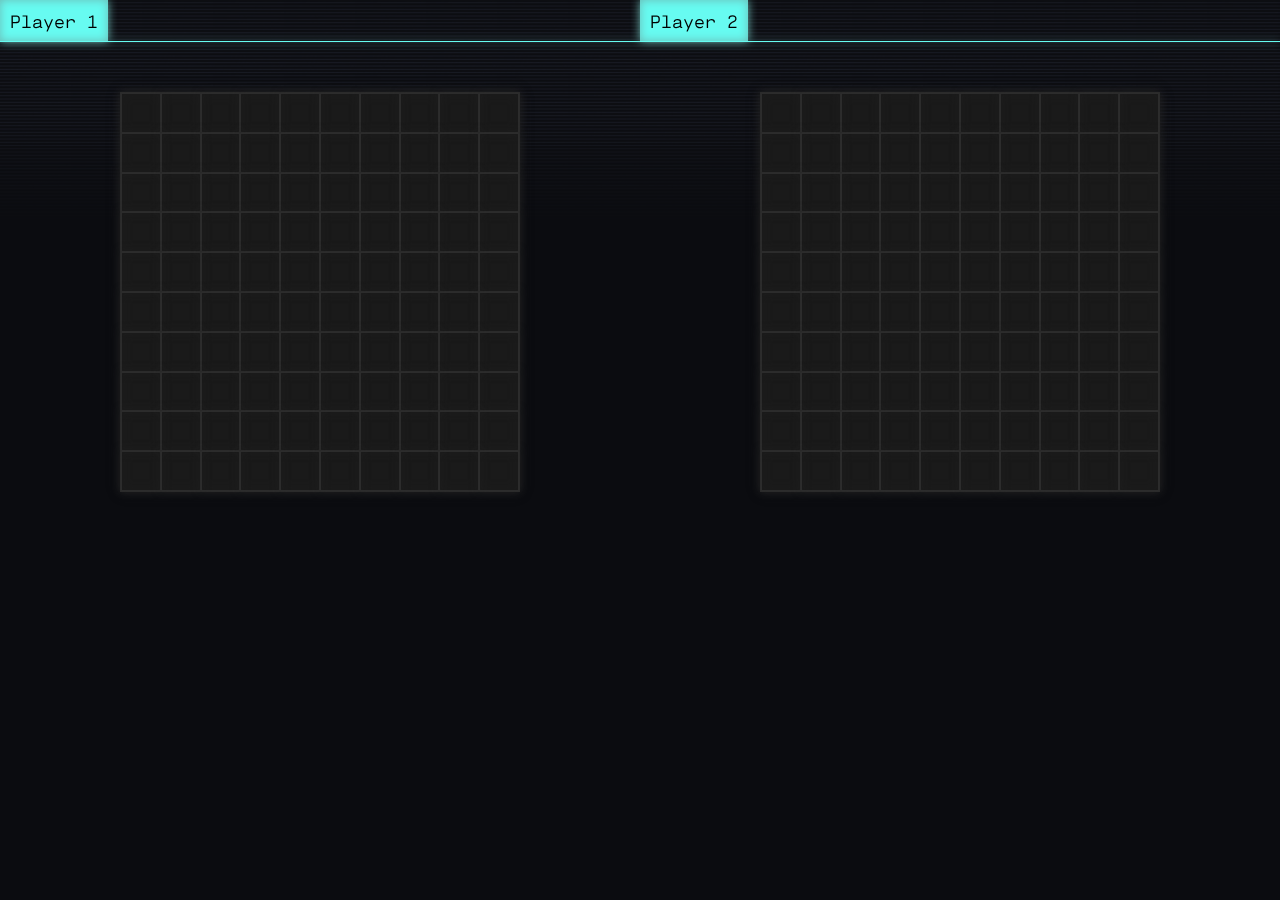
==== ui/game.html @ b1a4f87f "original code add" ====
<!DOCTYPE html>
<html lang="en">

<head>
    <meta charset="UTF-8">
    <meta http-equiv="X-UA-Compatible" content="IE=edge">
    <meta name="viewport" content="width=device-width, initial-scale=1.0">
    <title>Battlesh1p</title>
    <link rel="stylesheet" href="css/style.css">
</head>

<body>
    <div class="parent">
        <div class="left">
            <div>
                <div class="title"><span>Player 1</span></div>
                <table id="player-1" cellspacing="0">
                    <tbody>
                        <tr>
                            <td></td>
                            <td></td>
                            <td></td>
                            <td></td>
                            <td></td>
                            <td></td>
                            <td></td>
                            <td></td>
                            <td></td>
                            <td></td>
                        </tr>
                        <tr>
                            <td></td>
                            <td></td>
                            <td></td>
                            <td></td>
                            <td></td>
                            <td></td>
                            <td></td>
                            <td></td>
                            <td></td>
                            <td></td>
                        </tr>
                        <tr>
                            <td></td>
                            <td></td>
                            <td></td>
                            <td></td>
                            <td></td>
                            <td></td>
                            <td></td>
                            <td></td>
                            <td></td>
                            <td></td>
                        </tr>
                        <tr>
                            <td></td>
                            <td></td>
                            <td></td>
                            <td></td>
                            <td></td>
                            <td></td>
                            <td></td>
                            <td></td>
                            <td></td>
                            <td></td>
                        </tr>
                        <tr>
                            <td></td>
                            <td></td>
                            <td></td>
                            <td></td>
                            <td></td>
                            <td></td>
                            <td></td>
                            <td></td>
                            <td></td>
                            <td></td>
                        </tr>
                        <tr>
                            <td></td>
                            <td></td>
                            <td></td>
                            <td></td>
                            <td></td>
                            <td></td>
                            <td></td>
                            <td></td>
                            <td></td>
                            <td></td>
                        </tr>
                        <tr>
                            <td></td>
                            <td></td>
                            <td></td>
                            <td></td>
                            <td></td>
                            <td></td>
                            <td></td>
                            <td></td>
                            <td></td>
                            <td></td>
                        </tr>
                        <tr>
                            <td></td>
                            <td></td>
                            <td></td>
                            <td></td>
                            <td></td>
                            <td></td>
                            <td></td>
                            <td></td>
                            <td></td>
                            <td></td>
                        </tr>
                        <tr>
                            <td></td>
                            <td></td>
                            <td></td>
                            <td></td>
                            <td></td>
                            <td></td>
                            <td></td>
                            <td></td>
                            <td></td>
                            <td></td>
                        </tr>
                        <tr>
                            <td></td>
                            <td></td>
                            <td></td>
                            <td></td>
                            <td></td>
                            <td></td>
                            <td></td>
                            <td></td>
                            <td></td>
                            <td></td>
                        </tr>
                    </tbody>
                </table>
            </div>
        </div>
        <div class="right">
            <div>
                <div class="title">
                    <span>Player 2</span>
                </div>
                <table id="player-2" cellspacing="0">
                    <tbody>
                        <tr>
                            <td></td>
                            <td></td>
                            <td></td>
                            <td></td>
                            <td></td>
                            <td></td>
                            <td></td>
                            <td></td>
                            <td></td>
                            <td></td>
                        </tr>
                        <tr>
                            <td></td>
                            <td></td>
                            <td></td>
                            <td></td>
                            <td></td>
                            <td></td>
                            <td></td>
                            <td></td>
                            <td></td>
                            <td></td>
                        </tr>
                        <tr>
                            <td></td>
                            <td></td>
                            <td></td>
                            <td></td>
                            <td></td>
                            <td></td>
                            <td></td>
                            <td></td>
                            <td></td>
                            <td></td>
                        </tr>
                        <tr>
                            <td></td>
                            <td></td>
                            <td></td>
                            <td></td>
                            <td></td>
                            <td></td>
                            <td></td>
                            <td></td>
                            <td></td>
                            <td></td>
                        </tr>
                        <tr>
                            <td></td>
                            <td></td>
                            <td></td>
                            <td></td>
                            <td></td>
                            <td></td>
                            <td></td>
                            <td></td>
                            <td></td>
                            <td></td>
                        </tr>
                        <tr>
                            <td></td>
                            <td></td>
                            <td></td>
                            <td></td>
                            <td></td>
                            <td></td>
                            <td></td>
                            <td></td>
                            <td></td>
                            <td></td>
                        </tr>
                        <tr>
                            <td></td>
                            <td></td>
                            <td></td>
                            <td></td>
                            <td></td>
                            <td></td>
                            <td></td>
                            <td></td>
                            <td></td>
                            <td></td>
                        </tr>
                        <tr>
                            <td></td>
                            <td></td>
                            <td></td>
                            <td></td>
                            <td></td>
                            <td></td>
                            <td></td>
                            <td></td>
                            <td></td>
                            <td></td>
                        </tr>
                        <tr>
                            <td></td>
                            <td></td>
                            <td></td>
                            <td></td>
                            <td></td>
                            <td></td>
                            <td></td>
                            <td></td>
                            <td></td>
                            <td></td>
                        </tr>
                        <tr>
                            <td></td>
                            <td></td>
                            <td></td>
                            <td></td>
                            <td></td>
                            <td></td>
                            <td></td>
                            <td></td>
                            <td></td>
                            <td></td>
                        </tr>
                    </tbody>
                </table>
            </div>
        </div>
    </div>
    <script src="eel.js"></script>
    <script>
        let player1 = document.querySelector("#player-1");
        let player2 = document.querySelector("#player-2");
        let p1coords = [];
        //maps table x and y coordinates
        const addTableIdentifiers = (table) => {
            row = table.children[0].children;
            for (let index = 0; index < row.length; index++) {
                row[index].setAttribute('x', index + 1)
                for (let jay = 0; jay < row[index].children.length; jay++) {
                    row[index].children[jay].setAttribute('y', jay + 1);
                }
            }
        }
        
        window.onload = () => {
            addTableIdentifiers(player1)
            addTableIdentifiers(player2)
            eel.getBoard();
        }
        player1.addEventListener("click", (event) => {
            let coords = [parseInt(event.target.parentNode.getAttribute('x')), event.target.getAttribute('y')]
            eel.attack(coords[0], coords[1]);
        });
        player2.addEventListener("click", (event) => {

        });
        eel.expose(mapBoard)
        function mapBoard(board, playerNum) {
            board = JSON.parse(board);
            let selectedTable;
            if (parseInt(playerNum) == 0) {
                selectedTable = player1.children[0].children;
            } else {
                selectedTable = player2.children[0].children;
            }
            for (let index = 0; index < board.length; index++) {
                tableRow = selectedTable[index].cells;
                console.log(tableRow)
                for (let jay = 0; jay < tableRow.length; jay++) {
                    const element = tableRow[jay];
                    if(board[index][jay] == 0) {
                        element.className = "";
                    } else {
                        element.className = "active-cell";
                    }
                }
            }
        }
        eel.expose(gameAlert)
        function gameAlert(message){
            alert(message);
        }
    </script>
</body>

</html>
---- ui/css/style.css ----
@font-face {
  font-family: "cartograph";
  font-style: normal;
  font-weight: 400;
  src: url("./fonts/cartograph-mono-cf.otf") format("opentype");
}
body {
  background: #0b0c10 url("../assets/bg.png") repeat-x;
  font-family: "cartograph", sans-serif;
  color: white;
  margin: 0;
  padding: 0;
}
.logo {
  text-transform: uppercase;
  font-size: 72px;
  margin: 0;
  padding: 0;
  filter: drop-shadow(0px 0px 5px #6cbab5);
}
button {
  font-family: "cartograph";
  padding: 20px;
  margin-top: 10px;
  margin-bottom: 10px;
  background: #0b0c10;
  border: solid 1px #66fcf1;
  color: white;
  box-shadow: inset 0 0 10px #6cbab5;
  font-weight: bold;
  text-transform: uppercase;
  cursor: pointer;
  transition: all 0.5s;
  filter: drop-shadow(0px 0px 5px #6cbab5);
}
button:hover {
  background: #66fcf1;
  color: black;
}
hr {
  box-shadow: 0 0 10px #6cbab5;
}
.main {
  text-align: center;
  display: flex;
  align-items: center;
  justify-content: center;
  width: 100vw;
  height: 100vh;
}
.main div {
  padding: 50px;
  border: solid 1px #66fcf1;
  box-shadow: inset 0 0 5px #6cbab5;
  background: #0b0c10;
  filter: drop-shadow(0px 0px 5px #6cbab5);
}
.parent {
  display: grid;
  grid-template-columns: repeat(2, 1fr);
  grid-template-rows: 1fr;
  grid-column-gap: 0px;
  grid-row-gap: 0px;
  height: 100vh;
}
.left {
  grid-area: 1 / 1 / 2 / 2;
  display: flex;
}
.right {
  grid-area: 1 / 2 / 2 / 3;
  display: flex;
}
.left div, .right div {  
    width: 100%;
}
table {
    width: 400px;
    height: 400px;
    margin-left: auto;
    margin-right: auto;
    background: #1a1a1a;
    filter: drop-shadow(0px 0px 5px #222222);
    border: solid 1px #2c2c2c;
}
td {
    border: solid 1px #2c2c2c;
    color: white;
    cursor: pointer;
    transition: all .5s;
    filter: drop-shadow(0px 0px 5px #222222);
}
td:hover {
    border: solid 1px #66fcf1;
    background: #6cbab5;
    filter: drop-shadow(0px 0px 5px #6cbab5);
}
.title{
    text-align: left !important;
    padding-top: 10px;
    padding-bottom: 10px;
    font-size: large;
    border-bottom: solid 1px  #66fcf1;
    filter: drop-shadow(0px 0px 5px #6cbab5);
    margin-bottom: 50px;
}
.title span {
    padding: 10px;
    background: #67fbf1;
    color: black;
    box-shadow: inset 0 0 10px #6cbab5;
}
.active-cell {
  border: solid 1px #66fcf1;
  background: #6cbab5;
  filter: drop-shadow(0px 0px 5px #6cbab5);
}
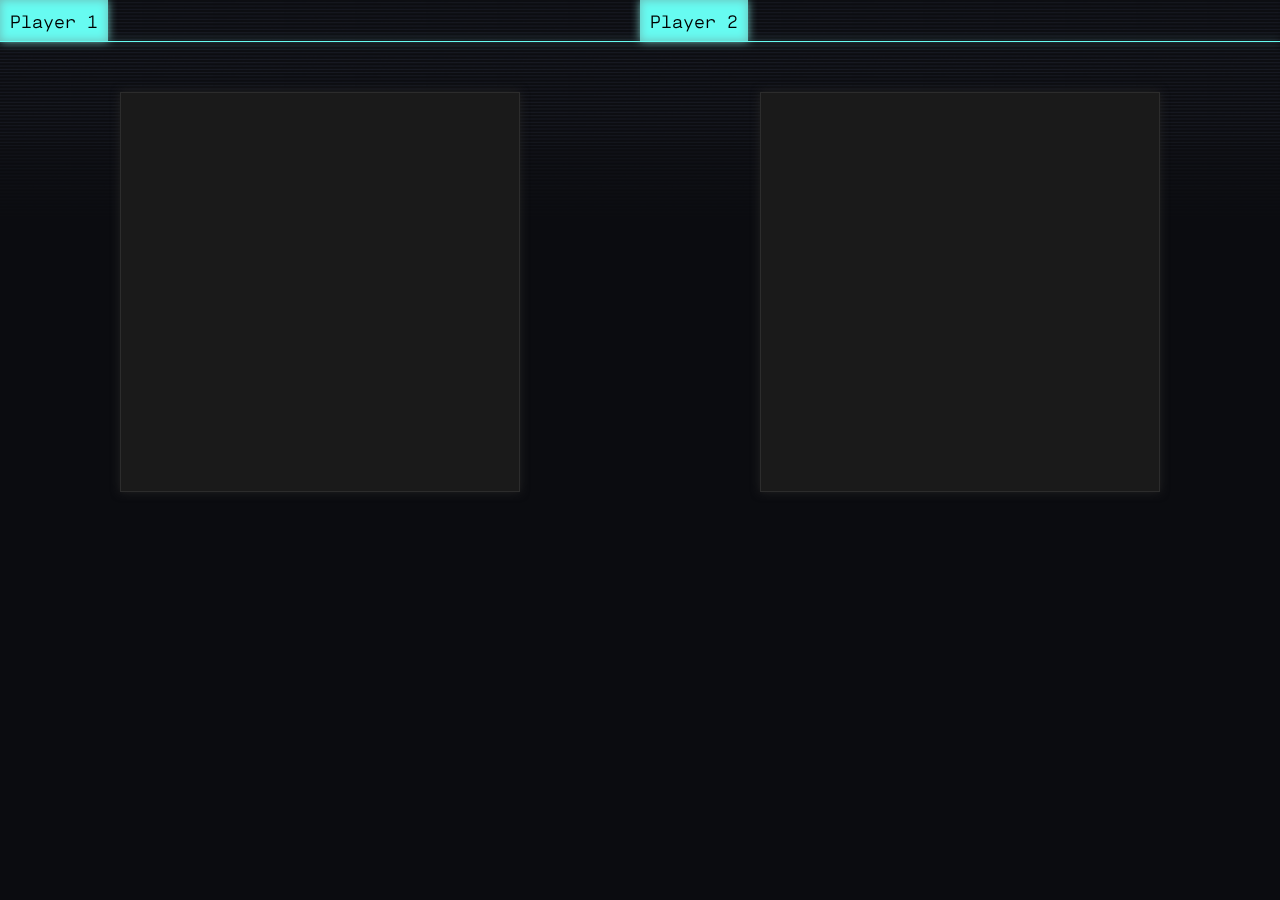
==== commit 18424851: "Auto table" ====
--- a/ui/game.html
+++ b/ui/game.html
@@ -7,6 +7,9 @@
     <meta name="viewport" content="width=device-width, initial-scale=1.0">
     <title>Battlesh1p</title>
     <link rel="stylesheet" href="css/style.css">
+    <link rel="stylesheet" href="siiimpleToast/style.css">
+    <link rel="stylesheet" href="css/animate.min.css">
+    <script src="siiimpleToast/siiimple-toast.min.js"></script>
 </head>
 
 <body>
@@ -15,128 +18,6 @@
             <div>
                 <div class="title"><span>Player 1</span></div>
                 <table id="player-1" cellspacing="0">
-                    <tbody>
-                        <tr>
-                            <td></td>
-                            <td></td>
-                            <td></td>
-                            <td></td>
-                            <td></td>
-                            <td></td>
-                            <td></td>
-                            <td></td>
-                            <td></td>
-                            <td></td>
-                        </tr>
-                        <tr>
-                            <td></td>
-                            <td></td>
-                            <td></td>
-                            <td></td>
-                            <td></td>
-                            <td></td>
-                            <td></td>
-                            <td></td>
-                            <td></td>
-                            <td></td>
-                        </tr>
-                        <tr>
-                            <td></td>
-                            <td></td>
-                            <td></td>
-                            <td></td>
-                            <td></td>
-                            <td></td>
-                            <td></td>
-                            <td></td>
-                            <td></td>
-                            <td></td>
-                        </tr>
-                        <tr>
-                            <td></td>
-                            <td></td>
-                            <td></td>
-                            <td></td>
-                            <td></td>
-                            <td></td>
-                            <td></td>
-                            <td></td>
-                            <td></td>
-                            <td></td>
-                        </tr>
-                        <tr>
-                            <td></td>
-                            <td></td>
-                            <td></td>
-                            <td></td>
-                            <td></td>
-                            <td></td>
-                            <td></td>
-                            <td></td>
-                            <td></td>
-                            <td></td>
-                        </tr>
-                        <tr>
-                            <td></td>
-                            <td></td>
-                            <td></td>
-                            <td></td>
-                            <td></td>
-                            <td></td>
-                            <td></td>
-                            <td></td>
-                            <td></td>
-                            <td></td>
-                        </tr>
-                        <tr>
-                            <td></td>
-                            <td></td>
-                            <td></td>
-                            <td></td>
-                            <td></td>
-                            <td></td>
-                            <td></td>
-                            <td></td>
-                            <td></td>
-                            <td></td>
-                        </tr>
-                        <tr>
-                            <td></td>
-                            <td></td>
-                            <td></td>
-                            <td></td>
-                            <td></td>
-                            <td></td>
-                            <td></td>
-                            <td></td>
-                            <td></td>
-                            <td></td>
-                        </tr>
-                        <tr>
-                            <td></td>
-                            <td></td>
-                            <td></td>
-                            <td></td>
-                            <td></td>
-                            <td></td>
-                            <td></td>
-                            <td></td>
-                            <td></td>
-                            <td></td>
-                        </tr>
-                        <tr>
-                            <td></td>
-                            <td></td>
-                            <td></td>
-                            <td></td>
-                            <td></td>
-                            <td></td>
-                            <td></td>
-                            <td></td>
-                            <td></td>
-                            <td></td>
-                        </tr>
-                    </tbody>
                 </table>
             </div>
         </div>
@@ -146,187 +27,21 @@
                     <span>Player 2</span>
                 </div>
                 <table id="player-2" cellspacing="0">
-                    <tbody>
-                        <tr>
-                            <td></td>
-                            <td></td>
-                            <td></td>
-                            <td></td>
-                            <td></td>
-                            <td></td>
-                            <td></td>
-                            <td></td>
-                            <td></td>
-                            <td></td>
-                        </tr>
-                        <tr>
-                            <td></td>
-                            <td></td>
-                            <td></td>
-                            <td></td>
-                            <td></td>
-                            <td></td>
-                            <td></td>
-                            <td></td>
-                            <td></td>
-                            <td></td>
-                        </tr>
-                        <tr>
-                            <td></td>
-                            <td></td>
-                            <td></td>
-                            <td></td>
-                            <td></td>
-                            <td></td>
-                            <td></td>
-                            <td></td>
-                            <td></td>
-                            <td></td>
-                        </tr>
-                        <tr>
-                            <td></td>
-                            <td></td>
-                            <td></td>
-                            <td></td>
-                            <td></td>
-                            <td></td>
-                            <td></td>
-                            <td></td>
-                            <td></td>
-                            <td></td>
-                        </tr>
-                        <tr>
-                            <td></td>
-                            <td></td>
-                            <td></td>
-                            <td></td>
-                            <td></td>
-                            <td></td>
-                            <td></td>
-                            <td></td>
-                            <td></td>
-                            <td></td>
-                        </tr>
-                        <tr>
-                            <td></td>
-                            <td></td>
-                            <td></td>
-                            <td></td>
-                            <td></td>
-                            <td></td>
-                            <td></td>
-                            <td></td>
-                            <td></td>
-                            <td></td>
-                        </tr>
-                        <tr>
-                            <td></td>
-                            <td></td>
-                            <td></td>
-                            <td></td>
-                            <td></td>
-                            <td></td>
-                            <td></td>
-                            <td></td>
-                            <td></td>
-                            <td></td>
-                        </tr>
-                        <tr>
-                            <td></td>
-                            <td></td>
-                            <td></td>
-                            <td></td>
-                            <td></td>
-                            <td></td>
-                            <td></td>
-                            <td></td>
-                            <td></td>
-                            <td></td>
-                        </tr>
-                        <tr>
-                            <td></td>
-                            <td></td>
-                            <td></td>
-                            <td></td>
-                            <td></td>
-                            <td></td>
-                            <td></td>
-                            <td></td>
-                            <td></td>
-                            <td></td>
-                        </tr>
-                        <tr>
-                            <td></td>
-                            <td></td>
-                            <td></td>
-                            <td></td>
-                            <td></td>
-                            <td></td>
-                            <td></td>
-                            <td></td>
-                            <td></td>
-                            <td></td>
-                        </tr>
-                    </tbody>
                 </table>
             </div>
         </div>
     </div>
+    <div class="modal-hidden">
+        <div class="modal-content">
+            <h1 class="logo">GAME OVER</h1>
+            <hr>
+            <span id="gameResult"></span>
+            <br>
+            <a href="index.html"><button>Go home</button></a>
+        </div>
+    </div>
     <script src="eel.js"></script>
-    <script>
-        let player1 = document.querySelector("#player-1");
-        let player2 = document.querySelector("#player-2");
-        let p1coords = [];
-        //maps table x and y coordinates
-        const addTableIdentifiers = (table) => {
-            row = table.children[0].children;
-            for (let index = 0; index < row.length; index++) {
-                row[index].setAttribute('x', index + 1)
-                for (let jay = 0; jay < row[index].children.length; jay++) {
-                    row[index].children[jay].setAttribute('y', jay + 1);
-                }
-            }
-        }
-        
-        window.onload = () => {
-            addTableIdentifiers(player1)
-            addTableIdentifiers(player2)
-            eel.getBoard();
-        }
-        player1.addEventListener("click", (event) => {
-            let coords = [parseInt(event.target.parentNode.getAttribute('x')), event.target.getAttribute('y')]
-            eel.attack(coords[0], coords[1]);
-        });
-        player2.addEventListener("click", (event) => {
-
-        });
-        eel.expose(mapBoard)
-        function mapBoard(board, playerNum) {
-            board = JSON.parse(board);
-            let selectedTable;
-            if (parseInt(playerNum) == 0) {
-                selectedTable = player1.children[0].children;
-            } else {
-                selectedTable = player2.children[0].children;
-            }
-            for (let index = 0; index < board.length; index++) {
-                tableRow = selectedTable[index].cells;
-                console.log(tableRow)
-                for (let jay = 0; jay < tableRow.length; jay++) {
-                    const element = tableRow[jay];
-                    if(board[index][jay] == 0) {
-                        element.className = "";
-                    } else {
-                        element.className = "active-cell";
-                    }
-                }
-            }
-        }
-        eel.expose(gameAlert)
-        function gameAlert(message){
-            alert(message);
-        }
-    </script>
+    <script src="js/game.js"></script>
 </body>
 
 </html>--- a/ui/css/style.css
+++ b/ui/css/style.css
@@ -34,6 +34,10 @@
   filter: drop-shadow(0px 0px 5px #6cbab5);
 }
 button:hover {
+  background: #66fcf1;
+  color: black;
+}
+.active-btn {
   background: #66fcf1;
   color: black;
 }
@@ -71,47 +75,135 @@
   grid-area: 1 / 2 / 2 / 3;
   display: flex;
 }
-.left div, .right div {  
-    width: 100%;
+.left div,
+.right div {
+  width: 100%;
 }
 table {
-    width: 400px;
-    height: 400px;
-    margin-left: auto;
-    margin-right: auto;
-    background: #1a1a1a;
-    filter: drop-shadow(0px 0px 5px #222222);
-    border: solid 1px #2c2c2c;
+  width: 400px;
+  height: 400px;
+  margin-left: auto;
+  margin-right: auto;
+  background: #1a1a1a;
+  filter: drop-shadow(0px 0px 5px #222222);
+  border: solid 1px #2c2c2c;
 }
 td {
-    border: solid 1px #2c2c2c;
-    color: white;
-    cursor: pointer;
-    transition: all .5s;
-    filter: drop-shadow(0px 0px 5px #222222);
+  border: solid 1px #2c2c2c;
+  color: white;
+  cursor: pointer;
+  transition: all 0.5s;
+  filter: drop-shadow(0px 0px 5px #222222);
 }
 td:hover {
-    border: solid 1px #66fcf1;
-    background: #6cbab5;
-    filter: drop-shadow(0px 0px 5px #6cbab5);
-}
-.title{
-    text-align: left !important;
-    padding-top: 10px;
-    padding-bottom: 10px;
-    font-size: large;
-    border-bottom: solid 1px  #66fcf1;
-    filter: drop-shadow(0px 0px 5px #6cbab5);
-    margin-bottom: 50px;
+  border: solid 1px #66fcf1;
+  background: #6cbab5;
+  filter: drop-shadow(0px 0px 5px #6cbab5);
+}
+.title {
+  text-align: left !important;
+  padding-top: 10px;
+  padding-bottom: 10px;
+  font-size: large;
+  border-bottom: solid 1px #66fcf1;
+  filter: drop-shadow(0px 0px 5px #6cbab5);
+  margin-bottom: 50px;
 }
 .title span {
-    padding: 10px;
-    background: #67fbf1;
-    color: black;
-    box-shadow: inset 0 0 10px #6cbab5;
-}
-.active-cell {
+  padding: 10px;
+  background: #67fbf1;
+  color: black;
+  box-shadow: inset 0 0 10px #6cbab5;
+}
+.ship-cell {
   border: solid 1px #66fcf1;
   background: #6cbab5;
   filter: drop-shadow(0px 0px 5px #6cbab5);
+}
+
+.miss-cell {
+  border: solid 1px #cbd0d0;
+  background: #ffffff;
+  filter: drop-shadow(0px 0px 5px #ffffff);
+}
+.hit-cell {
+  border: solid 1px #d71313;
+  background: #7f0d09;
+  filter: drop-shadow(0px 0px 5px #7f0d09);
+}
+.toast {
+  z-index: 999999;
+  box-shadow: inset 0 0 5px #6cbab5;
+  background: #0b0c10;
+  filter: drop-shadow(0px 0px 5px #6cbab5);
+  padding: 15px;
+  transform: all;
+  transition: all 0.5s;
+  border: solid 1px #66fcf1;
+}
+.modal {
+  top: 0;
+  position: absolute;
+  z-index: 100000;
+  background: rgba(0, 0, 0, 0.5);
+  width: 100%;
+  height: 100vh;
+  display: flex;
+  transition: all 0.5s ease;
+  opacity: 1;
+}
+.modal-content {
+  width: 600px;
+  height: 400px;
+  padding: 50px;
+  box-shadow: inset 0 0 5px #6cbab5;
+  background: #0b0c10 url("../assets/bg.png") repeat-x;
+  filter: drop-shadow(0px 0px 5px #6cbab5);
+  border: solid 1px #66fcf1;
+  margin: auto;
+}
+.modal-hidden {
+  display: none;
+  opacity: 0;
+  transition: all 0.5s ease;
+}
+.parent-ship-selector {
+  display: grid;
+  grid-template-columns: repeat(2, 1fr);
+  grid-template-rows: repeat(2, 1fr);
+  grid-column-gap: 0px;
+  grid-row-gap: 0px;
+  height: inherit;
+}
+.parent-ship-selector div {
+  text-align: center;
+  display: grid;
+  align-items: center;
+  justify-content: center;
+}
+input {
+  font-family: "cartograph";
+  padding: 10px;
+  margin-top: 10px;
+  margin-bottom: 10px;
+  background: #0b0c10;
+  border: solid 1px #66fcf1;
+  box-shadow: inset 0 0 5px #6cbab5;
+  color: white;
+  filter: drop-shadow(0px 0px 5px #6cbab5);
+}
+.div1-s {
+  grid-area: 1 / 1 / 2 / 2;
+}
+.div2-s {
+  grid-area: 1 / 2 / 2 / 3;
+}
+.div3-s {
+  grid-area: 2 / 2 / 3 / 3;
+}
+.div4-s {
+  grid-area: 2 / 1 / 3 / 2;
+}
+.ship {
+  filter: drop-shadow(0px 0px 5px #6cbab5);
 }--- a/ui/siiimpleToast/style.css
+++ b/ui/siiimpleToast/style.css
@@ -0,0 +1 @@
+.siiimpleToast{position:absolute;padding:14px 18px;min-width:250px;z-index:999999;border-radius:2px;color:#fff;font-weight:300;white-space:nowrap;user-select:none;opacity:0;box-shadow:0 3px 6px rgba(0,0,0,.16),0 3px 6px rgba(0,0,0,.23);box-sizing:border-box;transform:scale(.5);transition:all .4s ease-out}.siiimpleToast[data-state=default]{background-color:#323232}.siiimpleToast[data-state=success]{background-color:#8bc34a}.siiimpleToast[data-state=alert]{background-color:#d93737}